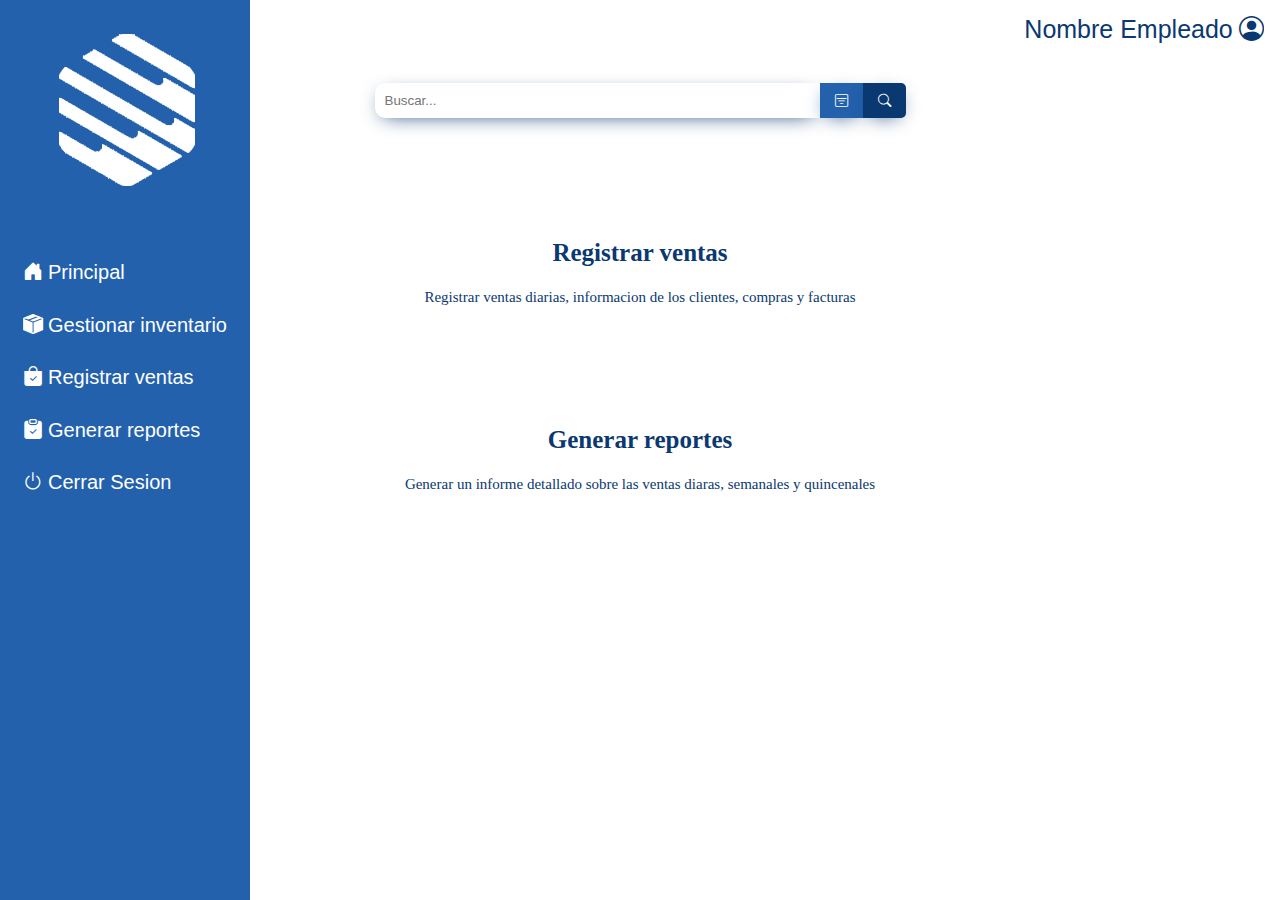
==== inventario.html @ 31ab960e "Primera Carga" ====
<!DOCTYPE html>

<html lang="es">
    
    <head>
        <meta charset="UTF-8"> 
        <meta name="viewport" content="width=device-width">
        <title>SIGEVEN - Inventario</title>
        <link rel="stylesheet" href="reset.css">
        <link rel="stylesheet" href="style_home.css">
        <link rel="stylesheet" href="https://cdn.jsdelivr.net/npm/bootstrap-icons@1.11.3/font/bootstrap-icons.min.css">
    </head>

   <body>

        <header>
            <div class="usuario">
                <a>Nombre Empleado<i class="bi bi-person-circle"></i></a>
            </div>

            
        </header>

        <nav class="menuLateral">

            <div class="logoBlanco">
                <img src="img/LogoBlanco.png" alt="Logo del Software">
            </div>

            <div>
                <ul>
                    <li><a href="index.html"><i class="bi bi-house-door-fill"></i>Principal</a>
                    <li><a href="inventario.html"><i class="bi bi-box-seam-fill"></i>Gestionar inventario</a></li>
                    <li><a href="ventas.html"><i class="bi bi-bag-check-fill"></i>Registrar ventas</a></li>
                    <li><a href="reportes.html"><i class="bi bi-clipboard-check-fill"></i>Generar reportes</a></li>
                    <li><a><i class="bi bi-power"></i>Cerrar Sesion</a></li>
                </ul>
            </div>
                
        </nav>

        <main>
                <div class="buscador">
                    <input type="texto" placeholder="Buscar...">
                    <button id="boton-filtro"><i class="bi bi-filter-square"></i></i></button>
                    <button id="boton-buscar"><i class="bi bi-search"></i> </button>
                </div>
            
                
                <a class="boton-menu" ><i class="bi bi-bag-check-fill">
                    <div class="texto-menu">
                        <h2>Registrar ventas</h2>
                        <p>Registrar ventas diarias, informacion de los clientes, compras y facturas</p>
                    </div>
                </i></a>

                <a class="boton-menu" ><i class="bi bi-clipboard-check-fill">
                    <div class="texto-menu">
                        <h2>Generar reportes</h2>
                        <p>Generar un informe detallado sobre las ventas diaras, semanales y quincenales</p>
                    </div>
                </i></a>
                      
            </div>
        </main>

        <footer>
        </footer>
---- style_home.css ----
* {
    margin: 0;
    padding: 0;
}

.logoBlanco{
    padding-bottom: 40px;
}

.menuLateral{
    display: flex;
    flex-direction: column;
    align-items: center;
    height: 100%;
    width: 250px;
    position: fixed;
    top: 0;
    left: 0;
    background: #2361AD;
    padding-top: 20px;
}

.menuLateral a{
    padding: 16px;
    text-decoration: none;
    font-family: Arial, Helvetica, sans-serif;
    font-size: 20px;
    color: white;
    display: block;
    text-align: justify;
}

nav a:hover{
    width: 100%;
    background: white;
    border-radius: 10px 0px 0px 10px;
    color: #0A3871;
}

.menuLateral i{
    margin-right: 5px;
}

.usuario{
    padding: 16px;
    text-decoration: none;
    text-align: right;
    font-family: Arial, Helvetica, sans-serif;
    color:#0A3871;
    font-size: 25px;
}

.usuario i{
    margin-left: 0.5%;
}

.tituloPrincipal{
    font-family: Arial, Helvetica, sans-serif;
    font-weight: bold;
    font-size: 40px;
    color:#0A3871;
    margin: 10% 0 0 20%;
    text-align: center; 
}

.opcionesMenu{
    margin: 5% 0 0 10%;
    font-family: Arial, Helvetica, sans-serif;
    color: #0A3871;
    border-radius: 24px;
    align-items: center;
    display: flex;
    justify-content: center;    
}

.boton-menu{
    padding: 2%;
    margin-left: 5%;
    width: 20%;
    height: 150px;
    border-radius: 24px;
    box-shadow: 0px 0px 30px -10px #0A3871;
    text-decoration: none;
    text-align: center;
    font-size: 80px;
    color: #0A3871;
}

.texto-menu h2{
    margin-top: 3%;
    font-size: 25px;
    font-weight: bold;  
}

.texto-menu p{
    margin-top: 2%;
    font-size: 15px;
}

.buscador{
    display: flex;
    justify-content: center;
    margin-top: 2%;
}

input{
    width: 400px;
    padding: 10px;
    padding-right: 35px;
    border-radius: 10px 0px 0px 10px;
    border: 0;
    outline: none;
    box-shadow: 0px 5px 20px -8px #0A3871;
}

button{
    background: #0A3871;
    color: white;
    padding: 10px 15px;
    border: 0;
    outline: none;
    box-shadow: 0px 5px 20px -8px #0A3871;
    cursor: pointer;
}

#boton-filtro{
    background: #2361AD;
    box-shadow: 0px 5px 20px -8px #0A3871;
}

#boton-buscar{
    border-radius: 0 5px 5px 0;
}


@media screen and (max-width:480px){
    h1{
        text-align: center;
    }
    nav{
        position: static;
    }
     .caja, .principal, .mapa-contenido, .contenido-diferenciales, .video{
        width: auto;
     }

    .lista-diferenciales, .imagen-diferenciales{
        width: 100%;
     }
}
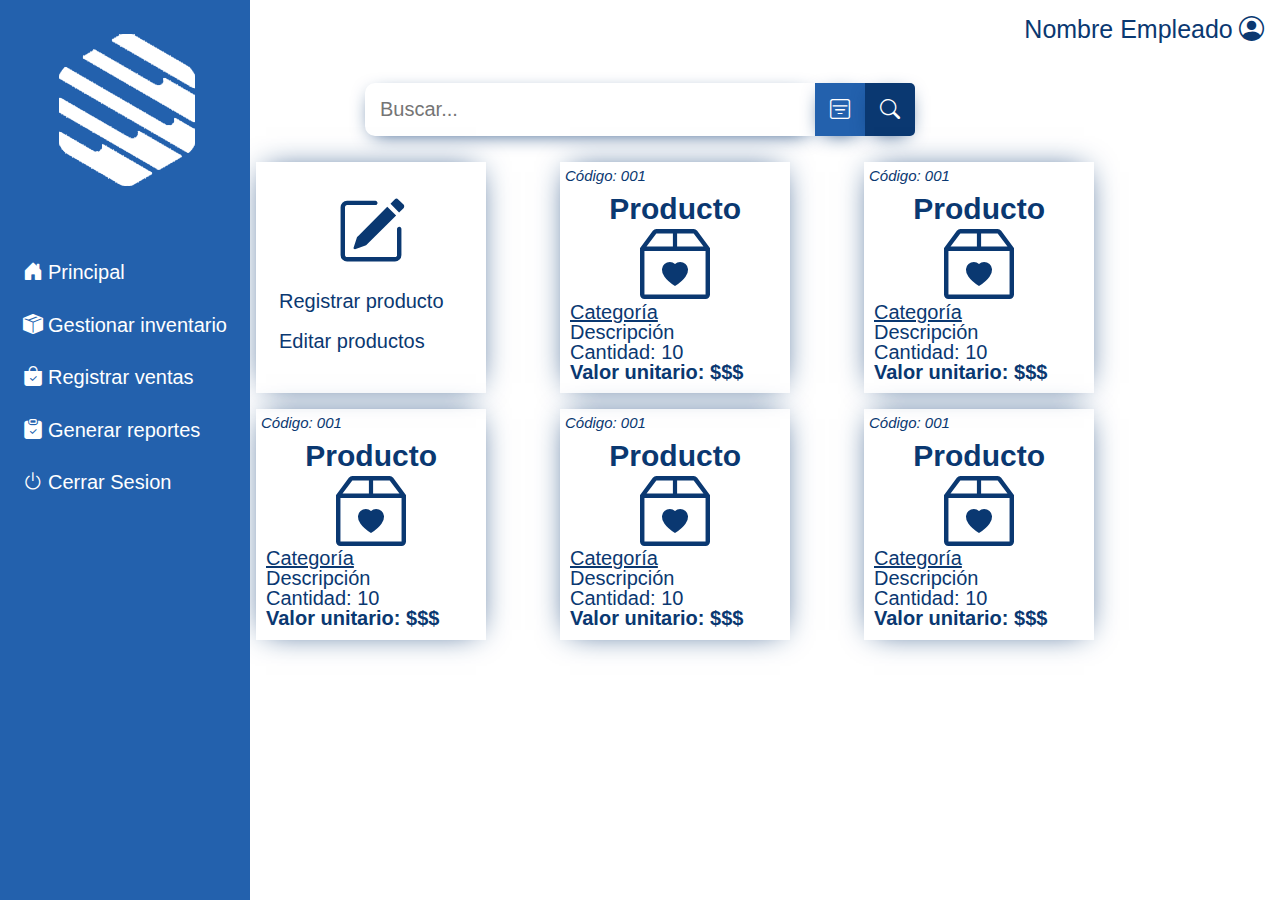
==== commit 5ee16863: "hecho inventario" ====
--- a/inventario.html
+++ b/inventario.html
@@ -17,8 +17,6 @@
             <div class="usuario">
                 <a>Nombre Empleado<i class="bi bi-person-circle"></i></a>
             </div>
-
-            
         </header>
 
         <nav class="menuLateral">
@@ -45,23 +43,129 @@
                     <button id="boton-filtro"><i class="bi bi-filter-square"></i></i></button>
                     <button id="boton-buscar"><i class="bi bi-search"></i> </button>
                 </div>
+
+                <div class="opciones-inventario">
+                    <div class="productos">
+
+                        <div class="editar-producto">
+                            <a><i class="bi bi-pencil-square"></i></i></i></a>
+                        </div>
+                        
+                        <div class="editar-productos">
+                            <ul>
+                                <li>Registrar producto</li>
+                                <br>
+                                <li>Editar productos</li>
+                            </ul>
+                        </div>
+                     
+                    </div>
+    
+                    <div class="productos">
+                        <div class="codigo-productos">
+                            <h1>Código: 001</h1>
+                        </div>
+                        
+                        <div class="nombre-productos">
+                            <h2 >Producto</h2>
+                            <a><i class="bi bi-box2-heart"></i></a>
+                        </div>
+                        
+                        <div class="valor-productos">
+                            <p><u>Categoría</u></p>
+                            <p>Descripción</p>
+                            <p>Cantidad: 10</p>
+                            <b class="valor">Valor unitario: $$$</b>
+                        </div>
+                        
+    
+                    </div>
+    
+                    <div class="productos">
+                        <div class="codigo-productos">
+                            <h1>Código: 001</h1>
+                        </div>
+                        
+                        <div class="nombre-productos">
+                            <h2 >Producto</h2>
+                            <a><i class="bi bi-box2-heart"></i></a>
+                        </div>
+                        
+                        <div class="valor-productos">
+                            <p><u>Categoría</u></p>
+                            <p>Descripción</p>
+                            <p>Cantidad: 10</p>
+                            <b class="valor">Valor unitario: $$$</b>
+                        </div>
+                        
+    
+                    </div>
+
+                    <div class="productos">
+                        <div class="codigo-productos">
+                            <h1>Código: 001</h1>
+                        </div>
+                        
+                        <div class="nombre-productos">
+                            <h2 >Producto</h2>
+                            <a><i class="bi bi-box2-heart"></i></a>
+                        </div>
+                        
+                        <div class="valor-productos">
+                            <p><u>Categoría</u></p>
+                            <p>Descripción</p>
+                            <p>Cantidad: 10</p>
+                            <b class="valor">Valor unitario: $$$</b>
+                        </div>
+                        
+    
+                    </div>
+
+                    <div class="productos">
+                        <div class="codigo-productos">
+                            <h1>Código: 001</h1>
+                        </div>
+                        
+                        <div class="nombre-productos">
+                            <h2 >Producto</h2>
+                            <a><i class="bi bi-box2-heart"></i></a>
+                        </div>
+                        
+                        <div class="valor-productos">
+                            <p><u>Categoría</u></p>
+                            <p>Descripción</p>
+                            <p>Cantidad: 10</p>
+                            <b class="valor">Valor unitario: $$$</b>
+                        </div>
+                        
+    
+                    </div>
+
+                    <div class="productos">
+                        <div class="codigo-productos">
+                            <h1>Código: 001</h1>
+                        </div>
+                        
+                        <div class="nombre-productos">
+                            <h2 >Producto</h2>
+                            <a><i class="bi bi-box2-heart"></i></a>
+                        </div>
+                        
+                        <div class="valor-productos">
+                            <p><u>Categoría</u></p>
+                            <p>Descripción</p>
+                            <p>Cantidad: 10</p>
+                            <b class="valor">Valor unitario: $$$</b>
+                        </div>
+                        
+    
+                    </div>
+
+                </div>
+
+                
+                      
             
-                
-                <a class="boton-menu" ><i class="bi bi-bag-check-fill">
-                    <div class="texto-menu">
-                        <h2>Registrar ventas</h2>
-                        <p>Registrar ventas diarias, informacion de los clientes, compras y facturas</p>
-                    </div>
-                </i></a>
-
-                <a class="boton-menu" ><i class="bi bi-clipboard-check-fill">
-                    <div class="texto-menu">
-                        <h2>Generar reportes</h2>
-                        <p>Generar un informe detallado sobre las ventas diaras, semanales y quincenales</p>
-                    </div>
-                </i></a>
-                      
-            </div>
         </main>
 
         <footer>
--- a/style_home.css
+++ b/style_home.css
@@ -105,8 +105,9 @@
 
 input{
     width: 400px;
-    padding: 10px;
+    padding: 15px;
     padding-right: 35px;
+    font-size: 20px;
     border-radius: 10px 0px 0px 10px;
     border: 0;
     outline: none;
@@ -116,6 +117,7 @@
 button{
     background: #0A3871;
     color: white;
+    font-size: 20px;
     padding: 10px 15px;
     border: 0;
     outline: none;
@@ -131,6 +133,72 @@
 #boton-buscar{
     border-radius: 0 5px 5px 0;
 }
+
+.opciones-inventario{
+    display: grid;
+    grid-template-columns: 25% 25% 25%;
+    align-items: left;
+    justify-content: center;
+    margin: 2% 0% 0% 10%;
+    gap: 1em;
+}
+
+.productos{
+    width: 80%;
+    height: 225px;
+    padding-top: 2%;
+    font-family: Arial, Helvetica, sans-serif;
+    text-align: center;
+    color: #0A3871;
+    box-shadow: 0px 0px 30px -10px #0A3871;
+    cursor: pointer;
+}
+
+.editar-producto{
+    display: flex;
+    justify-content: center;
+    align-items: center;
+    margin: 10% 0 10% 0;
+}
+
+.editar-productos{
+    display: flex;
+    text-align: left;
+    flex-direction: column;
+    margin-left: 10%;
+    font-size: 20px;
+}
+.productos a{
+    display: flex;
+    padding-top: 5px;
+    justify-content: center;
+    font-size: 70px;
+}
+
+.codigo-productos{
+    display: flex;
+    text-align: left;
+    margin-left: 5px;
+    font-style: italic;
+    font-size: 15px;
+    padding: 0% 60% 5% 0%;
+}
+.nombre-productos{
+    font-weight: bold;
+    font-size: 30px;
+}
+.valor-productos{
+    display: flex;
+    text-align: left;
+    flex-direction: column;
+    margin-left: 10px;
+    font-size: 20px;
+}
+
+.valor{
+    font-weight: bold;
+}
+*/
 
 
 @media screen and (max-width:480px){
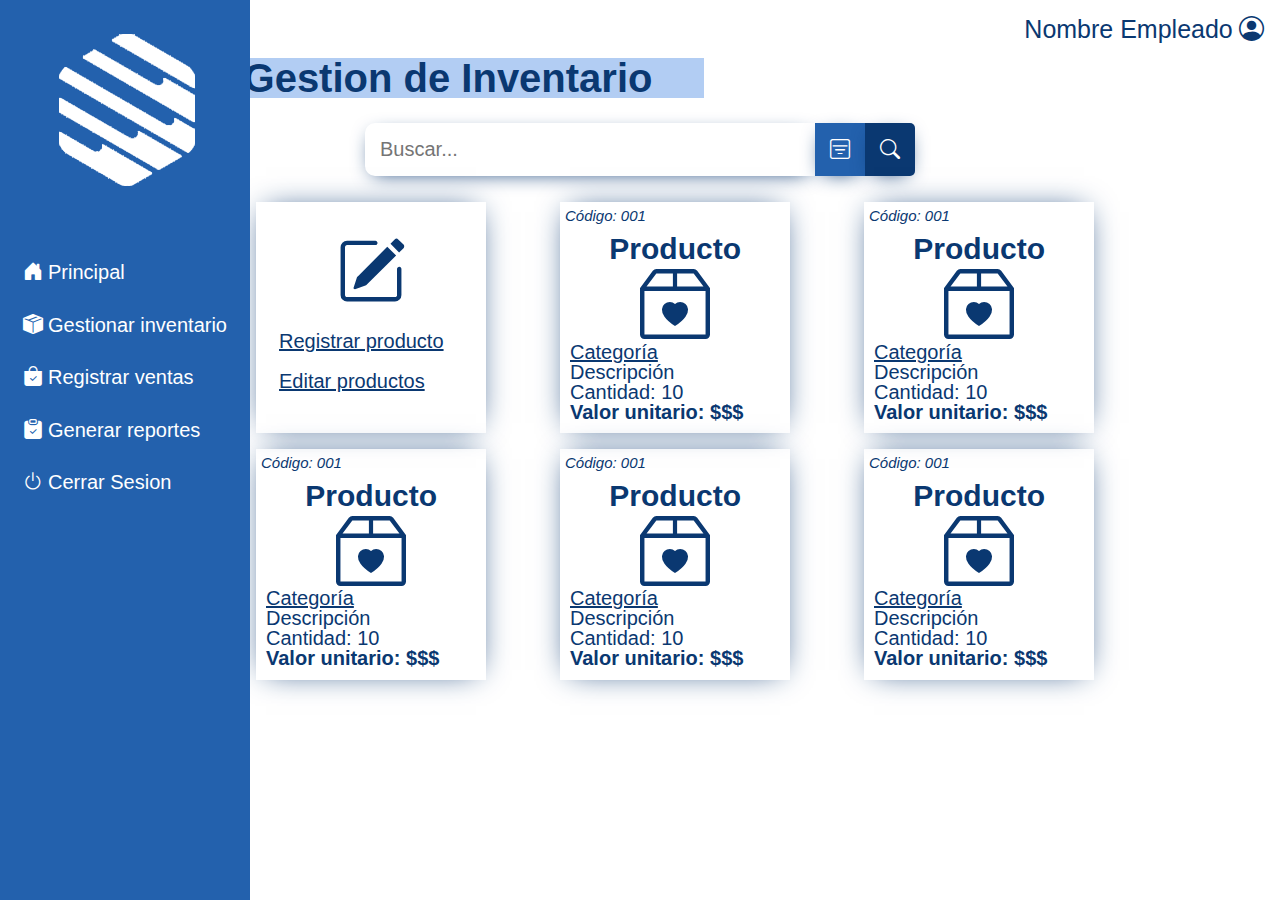
==== commit c29f6f6f: "Espero que sea el definitivo de inventario" ====
--- a/inventario.html
+++ b/inventario.html
@@ -16,6 +16,10 @@
         <header>
             <div class="usuario">
                 <a>Nombre Empleado<i class="bi bi-person-circle"></i></a>
+            </div>
+
+            <div class="seccion">
+                <p>Gestion de Inventario</p>
             </div>
         </header>
 
@@ -53,9 +57,9 @@
                         
                         <div class="editar-productos">
                             <ul>
-                                <li>Registrar producto</li>
+                                <li><u>Registrar producto</u></li>
                                 <br>
-                                <li>Editar productos</li>
+                                <li><u>Editar productos</u></li>
                             </ul>
                         </div>
                      
--- a/style_home.css
+++ b/style_home.css
@@ -54,6 +54,19 @@
     margin-left: 0.5%;
 }
 
+.seccion{
+    display: flex;
+    text-align: center;
+    justify-content: center;
+    font-family: Arial, Helvetica, sans-serif;
+    font-weight: bold;
+    padding-left: 5%;
+    color: #0A3871;
+    margin-left: 10%;
+    background-color: #B2CDF3;
+    width: 40%;
+    font-size: 40px;
+}
 .tituloPrincipal{
     font-family: Arial, Helvetica, sans-serif;
     font-weight: bold;
